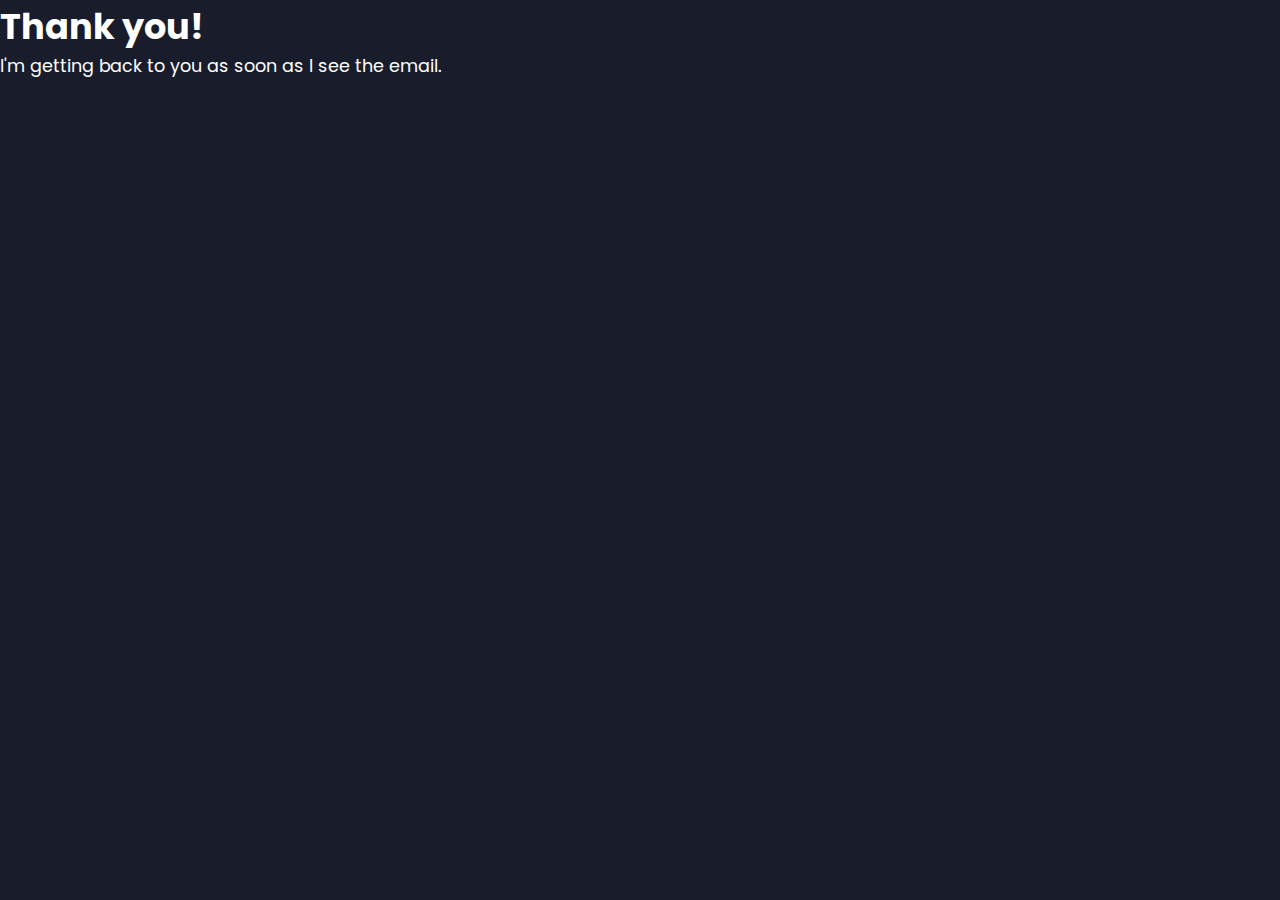
==== pages/thankyou.html @ 4a84cf58 "changes" ====
<!DOCTYPE html>
<html lang="en">
  <head>
    <meta charset="UTF-8" />
    <meta http-equiv="X-UA-Compatible" content="IE=edge" />
    <meta name="viewport" content="width=device-width, initial-scale=1.0" />
    <title>Portfolio</title>
    <link rel="stylesheet" href="../styles/styles.css" />
    <link rel="preconnect" href="https://fonts.googleapis.com" />
    <link rel="preconnect" href="https://fonts.gstatic.com" crossorigin />
    <link
      rel="stylesheet"
      href="https://cdnjs.cloudflare.com/ajax/libs/font-awesome/5.15.4/css/all.min.css"
      integrity="sha512-1ycn6IcaQQ40/MKBW2W4Rhis/DbILU74C1vSrLJxCq57o941Ym01SwNsOMqvEBFlcgUa6xLiPY/NS5R+E6ztJQ=="
      crossorigin="anonymous"
      referrerpolicy="no-referrer"
    />
    <link
      href="https://fonts.googleapis.com/css2?family=Poppins:wght@400;500;600;700;800&display=swap"
      rel="stylesheet"
    />
  </head>
  <body class="main-content">
    <h1>Thank you!</h1>
    <p>I'm getting back to you as soon as I see the email.</p>
  </body>
</html>
---- styles/styles.css ----
* {
  margin: 0;
  padding: 0;
  box-sizing: border-box;
  list-style: none;
}

:root {
  --color-primary: #191d2b;
  --color-secondary: #8546e9;
  --color-white: #ffffff;
  --color-black: #000;
  --color-grey0: #f8f8f8;
  --color-grey-1: #dbe1e8;
  --color-grey-2: #b2becd;
  --color-grey-3: #6c7983;
  --color-grey-4: #454e56;
  --color-grey-5: #2a2e35;
  --color-grey-6: #12181b;
  --br-sm-2: 14px;
  --box-shadow-1: 0 3px 15px rgba(0, 0, 0, 0.3);
}

.light-mode {
  --color-primary: #ffffff;
  --color-secondary: #f56692;
  --color-white: #454e56;
  --color-black: #000;
  --color-grey0: #f8f8f8;
  --color-grey-1: #6c7983;
  --color-grey-2: #6c7983;
  --color-grey-3: #6c7983;
  --color-grey-4: #454e56;
  --color-grey-5: #f8f8f8;
  --color-grey-6: #12181b;
}

body {
  background-color: var(--color-primary);
  font-family: "Poppins", sans-serif;
  font-size: 1.1rem;
  color: var(--color-white);
  transition: all 0.4s ease-in-out;
}

a {
  display: inline-block;
  text-decoration: none;
  color: inherit;
  font-family: inherit;
}

header {
  min-height: 100vh;
  color: var(--color-white);
  overflow: hidden;
  padding: 0 !important;
}

section {
  min-height: 100vh;
  width: 100%;
  position: absolute;
  left: 0;
  top: 0;
  padding: 3rem 18rem;
}

button {
  background: none;
  border: none;
  color: var(--color-white);
  font-size: 1rem;
}

.container {
  display: none;
  transform: translateY(-100%) scale(0);
  transition: all 0.4s ease-in-out;
  background-color: var(--color-primary);
}

.active {
  display: block;
  animation: appear 1s ease-out;
  transform: translateY(0) scaleY(1);
}
@keyframes appear {
  0% {
    opacity: 0;
  }
  100% {
    opacity: 1;
  }
}

.controls {
  position: fixed;
  z-index: 10;
  top: 50%;
  right: 3%;
  display: flex;
  flex-direction: column;
  align-items: center;
  justify-content: center;
  transform: translateY(-50%);
}
.controls .control {
  padding: 1rem;
  cursor: pointer;
  background-color: var(--color-grey-4);
  width: 55px;
  height: 55px;
  border-radius: 50%;
  display: flex;
  justify-content: center;
  align-items: center;
  margin: 0.7rem 0;
  box-shadow: var(--box-shadow-1);
}
.controls .control i {
  font-size: 1.2rem;
  color: var(--color-grey-2);
  pointer-events: none;
}
.controls .active-btn {
  background-color: var(--color-secondary);
  transition: all 0.4s ease-in-out;
}
.controls .active-btn i {
  color: var(--color-white);
}

.theme-btn {
  top: 5%;
  right: 3%;
  width: 70px;
  height: 70px;
  border-radius: 50%;
  background-color: var(--color-grey-4);
  cursor: pointer;
  position: fixed;
  display: flex;
  justify-content: center;
  align-items: center;
  box-shadow: 0 3px 15px rgba(0, 0, 0, 0.3);
  transition: all 0.1s ease-in-out;
}
.theme-btn:active {
  transform: translateY(-3px);
}
.theme-btn i {
  font-size: 1.4rem;
  color: var(--color-grey-2);
  pointer-events: none;
}

/*Header-content*/
.header-content {
  display: grid;
  grid-template-columns: repeat(2, 1fr);
  min-height: 100vh;
}
.header-content .left-header {
  display: flex;
  align-items: center;
  position: relative;
}
.header-content .left-header .h-shape {
  transition: all 0.4s ease-in-out;
  width: 65%;
  height: 100%;
  background-color: var(--color-secondary);
  position: absolute;
  left: 0;
  top: 0;
  z-index: -1;
  clip-path: polygon(0 0, 46% 0, 79% 100%, 0% 100%);
}
.header-content .left-header .image {
  border-radius: var(--br-sm-2);
  height: 90%;
  width: 68%;
  margin-left: 4rem;
  background-color: var(--color-black);
  transition: all 0.4s ease-in-out;
}
.header-content .left-header .image img {
  width: 100%;
  height: 100%;
  object-fit: cover;
  transition: all 0.4s ease-in-out;
  filter: grayscale(100%);
}
.header-content .left-header .image img:hover {
  filter: grayscale(0);
}
.header-content .right-header {
  display: flex;
  flex-direction: column;
  justify-content: center;
  padding-right: 18rem;
}
.header-content .right-header .name {
  font-size: 3rem;
}
.header-content .right-header .name span {
  color: var(--color-secondary);
}
.header-content .right-header p {
  margin: 1.5rem 0;
  line-height: 2rem;
}

/*About*/
.about-container {
  display: grid;
  grid-template-columns: repeat(1, 1fr);
  text-align: center;
  padding-top: 3.5rem;
  padding-bottom: 5rem;
}
.about-container .right-about {
  display: grid;
  grid-template-columns: repeat(2, 1fr);
  grid-gap: 2rem;
}
.about-container .right-about .about-item {
  border: 1px solid var(--color-grey-5);
  border-radius: 5px;
  transition: all 0.4s ease-in-out;
  box-shadow: 1px 2px 15px rgba(0, 0, 0, 0.1);
}
.about-container .right-about .about-item:hover {
  cursor: default;
  transform: translateY(-5px);
  border: 1px solid var(--color-secondary);
  box-shadow: 1px 4px 15px rgba(0, 0, 0, 0.32);
}
.about-container .right-about .about-item .abt-text {
  padding: 1.5rem;
  display: flex;
  flex-direction: column;
}
.about-container .right-about .about-item .abt-text .large-text {
  font-size: 3rem;
  font-weight: 700;
  color: var(--color-secondary);
}
.about-container .right-about .about-item .abt-text .small-text {
  padding-left: 3rem;
  position: relative;
  text-transform: uppercase;
  font-size: 1.2rem;
  color: var(--color-grey-1);
  letter-spacing: 2px;
}
.about-container .right-about .about-item .abt-text .small-text::before {
  content: "";
  position: absolute;
  left: 0;
  top: 15px;
  width: 2rem;
  height: 2px;
  background-color: var(--color-grey-5);
}
.about-container .left-about {
  padding-right: 5rem;
}
.about-container .left-about p {
  line-height: 2rem;
  padding: 1rem;
  color: var(--color-grey-1);
}
.about-container .left-about h4 {
  font-size: 2rem;
  text-transform: uppercase;
}

.about-stats {
  padding-bottom: 4rem;
}
.about-stats .progress-bars {
  display: grid;
  grid-template-columns: repeat(2, 1fr);
  grid-gap: 2rem;
}
.about-stats .progress-bars .progress-bar {
  display: flex;
  flex-direction: column;
}
.about-stats .progress-bars .progress-bar .prog-title {
  text-transform: uppercase;
  font-weight: 500;
}
.about-stats .progress-bars .progress-bar .progress-con {
  display: flex;
  align-items: center;
}
.about-stats .progress-bars .progress-bar .progress-con .prog-text {
  color: var(--color-grey-2);
}
.about-stats .progress-bars .progress-bar .progress-con .progress {
  width: 100%;
  height: 0.45rem;
  background-color: var(--color-grey-4);
  margin-left: 1rem;
  position: relative;
}
.about-stats .progress-bars .progress-bar .progress-con .progress span {
  position: absolute;
  top: 0;
  left: 0;
  height: 100%;
  background-color: var(--color-secondary);
  transition: all 0.4s ease-in-out;
  width: 60%;
}
.about-stats .progress-bars .progress-bar .progress-con .progress .html {
  width: 85%;
}
.about-stats .progress-bars .progress-bar .progress-con .progress .css {
  width: 80%;
}
.about-stats .progress-bars .progress-bar .progress-con .progress .js {
  width: 75%;
}
.about-stats .progress-bars .progress-bar .progress-con .progress .photoshop {
  width: 90%;
}
.about-stats .progress-bars .progress-bar .progress-con .progress .figma {
  width: 75%;
}
.about-stats .progress-bars .progress-bar .progress-con .progress .react {
  width: 40%;
}

.stat-title {
  text-transform: uppercase;
  font-size: 1.4rem;
  text-align: center;
  padding: 3.5rem 0;
  position: relative;
}
.stat-title::before {
  content: "";
  position: absolute;
  left: 50%;
  top: 0;
  width: 40%;
  height: 1px;
  background-color: var(--color-grey-5);
  transform: translateX(-50%);
}

/*Timeline*/
.timeline {
  display: grid;
  grid-template-columns: repeat(2, 1fr);
  grid-gap: 2rem;
  padding-bottom: 3rem;
}
.timeline .timeline-item {
  position: relative;
  padding-left: 3rem;
  border-left: 1px solid var(--color-grey-5);
}
.timeline .timeline-item .tl-icon {
  position: absolute;
  left: -27px;
  top: 0;
  background-color: var(--color-secondary);
  width: 50px;
  height: 50px;
  border-radius: 50%;
  display: flex;
  align-items: center;
  justify-content: center;
}
.timeline .timeline-item .tl-icon i {
  font-size: 1.3rem;
}
.timeline .timeline-item .tl-duration {
  padding: 0.2rem 0.6rem;
  background-color: var(--color-grey-5);
  border-radius: 15px;
  display: inline-block;
  font-size: 0.8rem;
  text-transform: uppercase;
  font-weight: 500;
}
.timeline .timeline-item h5 {
  padding: 1rem 0;
  text-transform: uppercase;
  font-size: 1.3rem;
  font-weight: 600;
}
.timeline .timeline-item h5 span {
  color: var(--color-grey-2);
  font-weight: 500;
  font-size: 1.2rem;
}
.timeline .timeline-item p {
  color: var(--color-grey-2);
}

.port-text {
  padding: 2rem 0;
  text-align: center;
}

.portfolios {
  display: grid;
  grid-template-columns: repeat(3, 1fr);
  grid-gap: 2rem;
  margin-top: 3rem;
}
.portfolios .portfolio-item {
  position: relative;
  border-radius: 15px;
}
.portfolios .portfolio-item img {
  width: 100%;
  height: 300px;
  object-fit: cover;
  border-radius: 15px;
}
.portfolios .portfolio-item .hover-items {
  width: 100%;
  height: 100%;
  background-color: var(--color-secondary);
  position: absolute;
  left: 0;
  top: 0;
  border-radius: 15px;
  display: flex;
  justify-content: center;
  align-items: center;
  flex-direction: column;
  opacity: 0;
  transform: scale(0);
  transition: all 0.4s ease-in-out;
}
.portfolios .portfolio-item .hover-items h3 {
  font-size: 1.5rem;
  color: var(--color-white);
  margin-bottom: 1.5rem;
}
.portfolios .portfolio-item .hover-items .icons {
  display: flex;
  justify-content: center;
  align-items: center;
}
.portfolios .portfolio-item .hover-items .icons .icon {
  background-color: var(--color-primary);
  border-radius: 50%;
  width: 50px;
  height: 50px;
  display: flex;
  align-items: center;
  justify-content: center;
  margin: 0 1rem;
  cursor: pointer;
  transition: all 0.4s ease-in-out;
}
.portfolios .portfolio-item .hover-items .icons .icon i {
  font-size: 1.5rem;
  color: var(--color-white);
  margin: 0 1rem;
}
.portfolios .portfolio-item .hover-items .icons .icon:hover {
  background-color: var(--color-white);
}
.portfolios .portfolio-item .hover-items .icons .icon:hover i {
  color: var(--color-primary);
}

.portfolio-item:hover .hover-items {
  opacity: 1;
  transform: scale(1);
}

.blogs {
  display: grid;
  grid-template-columns: repeat(3, 1fr);
  grid-gap: 2rem;
  margin-top: 3rem;
}
.blogs .blog {
  position: relative;
  background-color: var(--color-grey-5);
  border-radius: 5px;
  box-shadow: 1px 1px 20px rgba(0, 0, 0, 0.1);
  transition: all 0.4s ease-in-out;
}
.blogs .blog:hover {
  box-shadow: 1px 1px 20px rgba(0, 0, 0, 0.3);
  transform: translateY(-5px);
  transition: all 0.4s ease-in-out;
}
.blogs .blog:hover img {
  filter: grayscale(0);
  transform: scale(1.1);
  box-shadow: 0px 4px 15px rgba(0, 0, 0, 0.8);
}
.blogs .blog img {
  width: 100%;
  height: 300px;
  object-fit: cover;
  border-top-left-radius: 5px;
  border-top-right-radius: 5px;
  filter: grayscale(100%);
  transition: all 0.4s ease-in-out;
}
.blogs .blog .blog-text {
  margin-top: -7px;
  padding: 1.1rem;
  border-top: 8px solid var(--color-secondary);
}
.blogs .blog .blog-text h4 {
  font-size: 1.5rem;
  margin-bottom: 0.7rem;
  transition: all 0.4s ease-in-out;
  cursor: pointer;
}
.blogs .blog .blog-text h4:hover {
  color: var(--color-secondary);
}
.blogs .blog .blog-text p {
  color: var(--color-grey-2);
  line-height: 2rem;
  padding-bottom: 1rem;
}

.contact-content-con {
  display: flex;
  padding-top: 3.5rem;
}
.contact-content-con .left-contact {
  flex: 2;
}
.contact-content-con .left-contact h4 {
  margin-top: 1rem;
  font-size: 2rem;
  text-transform: uppercase;
}
.contact-content-con .left-contact p {
  margin: 1rem 0;
  line-height: 2rem;
}
.contact-content-con .left-contact .contact-info .contact-item {
  display: flex;
  align-items: center;
  justify-content: space-between;
}
.contact-content-con .left-contact .contact-info .contact-item p {
  margin: 0.3rem 0 !important;
  padding: 0 !important;
}
.contact-content-con .left-contact .contact-info .contact-item .icon {
  display: grid;
  grid-template-columns: 40px 1fr;
}
.contact-content-con .left-contact .contact-info .contact-item .icon i {
  display: flex;
  align-items: center;
  font-size: 1.3rem;
}
.contact-content-con .left-contact .contact-icon {
  display: flex;
  margin-top: 2rem;
}
.contact-content-con .left-contact .contact-icon a {
  display: flex;
  align-items: center;
  color: var(--color-white);
  background-color: var(--color-grey-5);
  cursor: pointer;
  justify-content: center;
  width: 50px;
  height: 50px;
  border-radius: 50%;
  margin: 0 0.4rem;
  transition: all 0.4s ease-in-out;
}
.contact-content-con .left-contact .contact-icon a:hover {
  background-color: var(--color-secondary);
}
.contact-content-con .left-contact .contact-icon a:hover i {
  color: var(--color-primary);
}
.contact-content-con .left-contact .contact-icon a i {
  display: flex;
  align-items: center;
  justify-content: center;
  font-size: 1.3rem;
}
.contact-content-con .right-contact {
  flex: 3;
  margin-left: 3rem;
}
.contact-content-con .right-contact .input-control {
  margin: 1.5rem 0;
}
.contact-content-con .right-contact .input-control input,
.contact-content-con .right-contact .input-control textarea {
  border-radius: 30px;
  font-weight: inherit;
  font-size: inherit;
  font-family: inherit;
  padding: 0.8rem 1.1rem;
  outline: none;
  border: none;
  background-color: var(--color-grey-5);
  width: 100%;
  color: var(--color-white);
  resize: none;
}
.contact-content-con .right-contact .i-c-2 {
  display: flex;
}
.contact-content-con .right-contact .i-c-2 :last-child {
  margin-left: 1.5rem;
}
.contact-content-con .right-contact .submit-btn {
  display: flex;
  justify-content: flex-start;
}

/*Independed components*/
.btn-con {
  display: flex;
  align-self: flex-start;
}

.main-btn {
  border-radius: 30px;
  color: inherit;
  font-weight: 600;
  position: relative;
  border: 1px solid var(--color-secondary);
  display: flex;
  align-self: flex-start;
  align-items: center;
  overflow: hidden;
}
.main-btn .btn-text {
  padding: 0 2rem;
}
.main-btn .btn-icon {
  background-color: var(--color-secondary);
  display: flex;
  align-items: center;
  justify-content: center;
  border-radius: 50%;
  padding: 1rem;
}
.main-btn::before {
  content: "";
  position: absolute;
  top: 0;
  right: 0;
  transform: translateX(100%);
  transition: all 0.4s ease-out;
  z-index: -1;
}
.main-btn:hover {
  transition: all 0.4s ease-out;
}
.main-btn:hover::before {
  width: 100%;
  height: 100%;
  background-color: var(--color-secondary);
  transform: translateX(0);
  transition: all 0.4s ease-out;
}

.main-title {
  text-align: center;
}
.main-title h2 {
  position: relative;
  text-transform: uppercase;
  font-size: 4rem;
  font-weight: 700;
}
.main-title h2 span {
  color: var(--color-secondary);
}
.main-title h2 .bg-text {
  position: absolute;
  top: 50%;
  left: 50%;
  color: var(--color-grey-5);
  transition: all 0.4s ease-in-out;
  z-index: -1;
  transform: translate(-50%, -50%);
  font-weight: 800;
  font-size: 6.3rem;
}

.about-container .left-about p {
  padding-left: 0;
}

@media screen and (max-width: 600px) {
  header {
    padding: 0 !important;
  }

  .theme-btn {
    width: 50px;
    height: 50px;
  }

  .header-content {
    grid-template-columns: repeat(1, 1fr);
    padding-bottom: 6rem;
  }

  .left-header .h-shape {
    display: none;
  }

  .right-header {
    grid-row: 1;
    padding-right: 0rem !important;
    width: 90%;
    margin: 0 auto;
  }
  .right-header .name {
    font-size: 2.5rem !important;
    text-align: center;
    padding-top: 3rem;
  }

  .header-content .left-header .image {
    margin: 0 auto;
    width: 90%;
  }

  .controls {
    top: auto;
    bottom: 0;
    flex-direction: row;
    justify-content: center;
    left: 50%;
    transform: translateX(-50%);
    width: 100%;
    background-color: var(--color-grey-5);
  }
  .controls .control {
    margin: 1rem 0.3rem;
  }

  .about-container {
    grid-template-columns: repeat(1, 1fr);
  }
  .about-container .right-about {
    grid-template-columns: repeat(1, 1fr);
    padding-top: 2.5rem;
  }
  .about-container .left-about {
    padding-right: 0;
  }
  .about-container .left-about p {
    padding-left: 0;
  }

  .timeline {
    grid-template-columns: repeat(1, 1fr);
    padding-bottom: 6rem;
  }

  .container {
    padding: 2rem 2.5rem !important;
  }

  .about-stats .progress-bars {
    grid-template-columns: repeat(1, 1fr);
  }

  .portfolios {
    grid-template-columns: repeat(1, 1fr);
    padding-bottom: 6rem;
    margin-top: 1rem;
  }

  .blogs {
    grid-template-columns: repeat(1, 1fr);
    padding-bottom: 6rem;
  }

  .contact-content-con {
    flex-direction: column;
  }
  .contact-content-con .right-contact {
    margin-left: 0;
    margin-top: 2.5rem;
  }

  .contact-content-con .right-contact .i-c-2 {
    flex-direction: column;
  }

  .contact-content-con .right-contact .i-c-2 :last-child {
    margin-left: 0;
    margin-top: 1.5rem;
  }

  .contact-content-con .right-contact {
    margin-bottom: 6rem;
  }

  .contact-item {
    flex-direction: column;
    margin: 1rem 0;
  }
  .contact-item p {
    font-size: 15px;
    color: var(--color-grey-2);
  }
  .contact-item span {
    font-size: 15px;
  }
  .contact-item .icon {
    grid-template-columns: 25px 1fr;
  }

  .main-title h2 {
    font-size: 2rem;
  }
  .main-title h2 span {
    font-size: 2.3rem;
  }
  .main-title h2 .bg-text {
    font-size: 2.3rem;
  }
}
@media screen and (max-width: 1432px) {
  .container {
    padding: 7rem 11rem;
  }

  .contact-content-con {
    flex-direction: column;
  }
  .contact-content-con .right-contact {
    margin-left: 0;
    margin-top: 2.5rem;
  }

  .contact-content-con .right-contact .i-c-2 {
    flex-direction: column;
  }

  .contact-content-con .right-contact .i-c-2 :last-child {
    margin-left: 0;
    margin-top: 1.5rem;
  }

  .contact-content-con .right-contact {
    margin-bottom: 6rem;
  }

  .main-title h2 .bg-text {
    font-size: 5.5rem;
  }
}
@media screen and (max-width: 1250px) {
  .blogs {
    grid-template-columns: repeat(2, 1fr);
    margin-top: 6rem;
  }

  .portfolios {
    grid-template-columns: repeat(2, 1fr);
  }

  .header-content .right-header {
    padding-right: 9rem;
  }
}
@media screen and (max-width: 660px) {
  .blogs {
    grid-template-columns: repeat(1, 1fr);
  }

  .portfolios {
    grid-template-columns: repeat(1, 1fr);
  }
}
@media screen and (max-width: 1070px) {
  .about-container {
    grid-template-columns: repeat(1, 1fr);
  }
  .about-container .right-about {
    padding-top: 2.5rem;
  }

  .main-title h2 {
    font-size: 4rem;
  }
  .main-title h2 span {
    font-size: 4rem;
  }
  .main-title h2 .bg-text {
    font-size: 4.5rem;
  }
}
@media screen and (max-width: 970px) {
  .container {
    padding: 7rem 6rem;
  }

  .about-container .left-about {
    padding-right: 0rem;
  }

  .header-content {
    grid-template-columns: repeat(1, 1fr);
    padding-bottom: 6rem;
  }

  .left-header .h-shape {
    display: none;
  }
  .left-header .image {
    width: 90% !important;
    margin: 0 auto !important;
  }

  .right-header {
    grid-row: 1;
    padding-right: 0rem !important;
    width: 90%;
    margin: 0 auto;
  }
  .right-header .name {
    font-size: 2.5rem !important;
    text-align: center;
    padding-top: 3rem;
  }
}
@media screen and (max-width: 700px) {
  .container {
    padding: 7rem 3rem;
  }

  .about-stats .progress-bars {
    grid-template-columns: repeat(1, 1fr);
  }

  .about-container .right-about {
    grid-template-columns: repeat(1, 1fr);
  }

  .timeline {
    grid-template-columns: repeat(1, 1fr);
  }

  .main-title h2 {
    font-size: 3rem;
  }
  .main-title h2 span {
    font-size: 3rem;
  }
  .main-title h2 .bg-text {
    font-size: 4rem;
  }
}

/*# sourceMappingURL=styles.css.map */
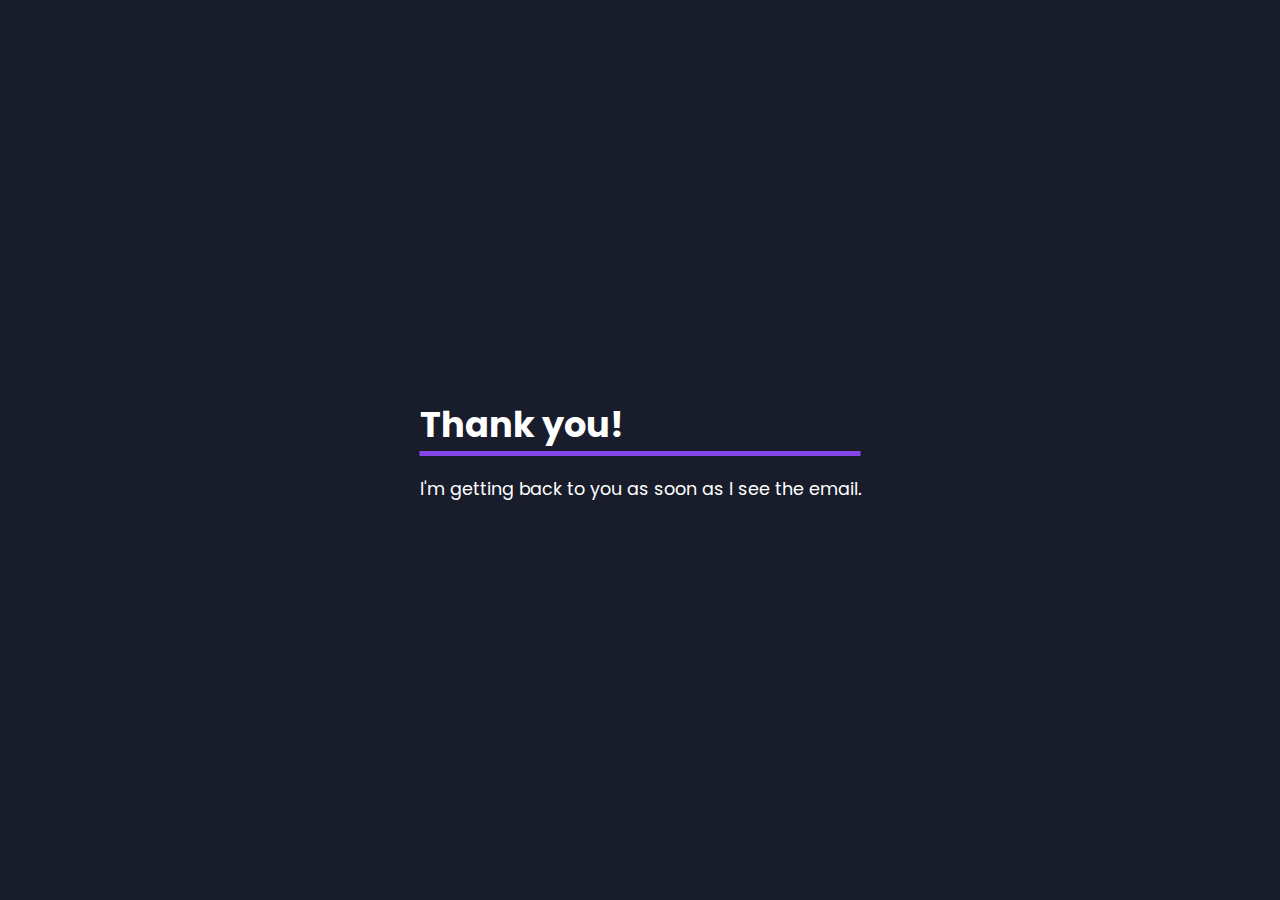
==== commit 069d2128: "changes" ====
--- a/pages/thankyou.html
+++ b/pages/thankyou.html
@@ -21,7 +21,9 @@
     />
   </head>
   <body class="main-content">
-    <h1>Thank you!</h1>
-    <p>I'm getting back to you as soon as I see the email.</p>
+    <div class="content-thankyou">
+      <h1 class="thanks">Thank you!</h1>
+      <p>I'm getting back to you as soon as I see the email.</p>
+    </div>
   </body>
 </html>
--- a/styles/styles.css
+++ b/styles/styles.css
@@ -703,6 +703,18 @@
   padding-left: 0;
 }
 
+.content-thankyou {
+  position: absolute;
+  left: 50%;
+  top: 50%;
+  transform: translate(-50%, -50%);
+}
+
+.thanks {
+  margin-bottom: 20px;
+  border-bottom: solid #8546e9 5px;
+}
+
 @media screen and (max-width: 600px) {
   header {
     padding: 0 !important;
